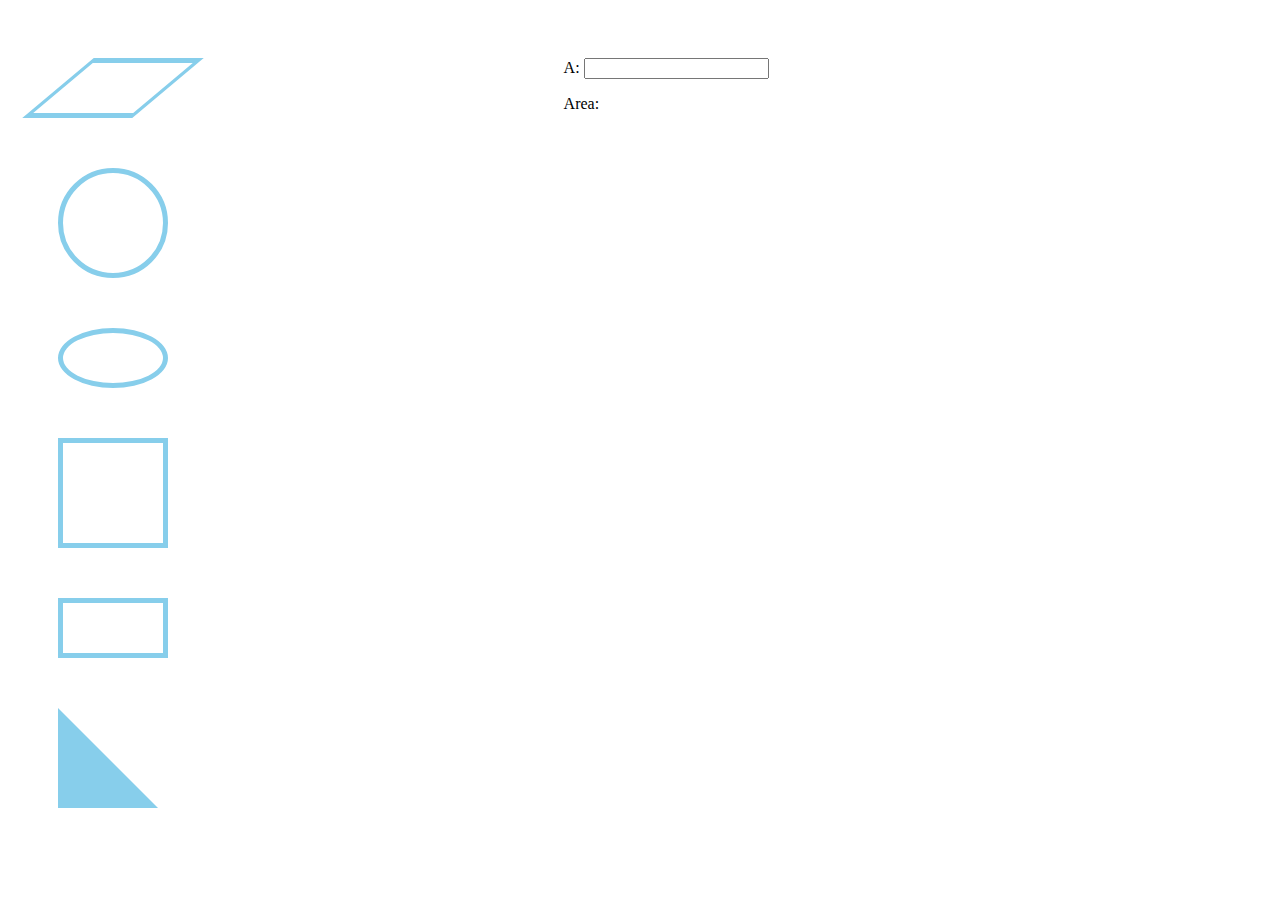
==== FL11_04_GT2/index.html @ 2ec45238 "started GT2" ====
<!DOCTYPE html>
<html lang="en">
<head>
	<meta charset="UTF-8">
	<meta name="viewport" content="width=device-width, initial-scale=1.0">
	<meta http-equiv="X-UA-Compatible" content="ie=edge">
	<title>Figures: Group Task #2</title>
	<link rel="stylesheet" href="style.css">
</head>
<body>
	<div class="wrapper">
			<div class="parallelogram first"></div>
			<div class="second">
				<label for="">A: </label>
				<input type="number" class="parallA">
				<p>Area: <span></span></p>
			</div>
			<div class="third"></div>
			<div class="fourth"></div>

			<div class="circle first"></div>
			<div class="second"></div>
			<div class="third"></div>
			<div class="fourth"></div>

			<div class="oval first"></div>
			<div class="second"></div>
			<div class="third"></div>
			<div class="fourth"></div>

			<div class="square first"></div>
			<div class="second"></div>
			<div class="third"></div>
			<div class="fourth"></div>

			<div class="rectangle first"></div>
			<div class="second"></div>
			<div class="third"></div>
			<div class="fourth"></div>

			<div class="triangle first"></div>
			<div class="second"></div>
			<div class="third"></div>
			<div class="fourth"></div>
	</div>
	<script src="script.js"></script>
</body>
</html>
---- FL11_04_GT2/style.css ----
.wrapper {
	position: relative;
	top: 50px;
	left: 50px;
	display: grid;
	grid-template-columns: 2fr 1fr 1fr 1fr;
}

.parallelogram,
.circle,
.oval,
.square,
.rectangle {
	background: transparent;
	border: 5px solid skyblue;
	margin-bottom: 50px; 
}

.parallelogram {
	width: 100px;
	height: 50px;
	transform: skew(-50deg);
}

.circle {
  height: 100px;
  width:  100px;
  border-radius: 50%;
}

.oval {
  height: 50px;
  width: 100px;
  border-radius: 50%;
}

.square {
  height: 100px;
  width:  100px;
}

.rectangle {
  height: 50px;
  width: 100px;
}

.triangle {
	width: 0;
	height: 0;
	border-left: 0px solid transparent;
	border-right: 100px solid transparent;
	border-bottom: 100px solid skyblue;
}
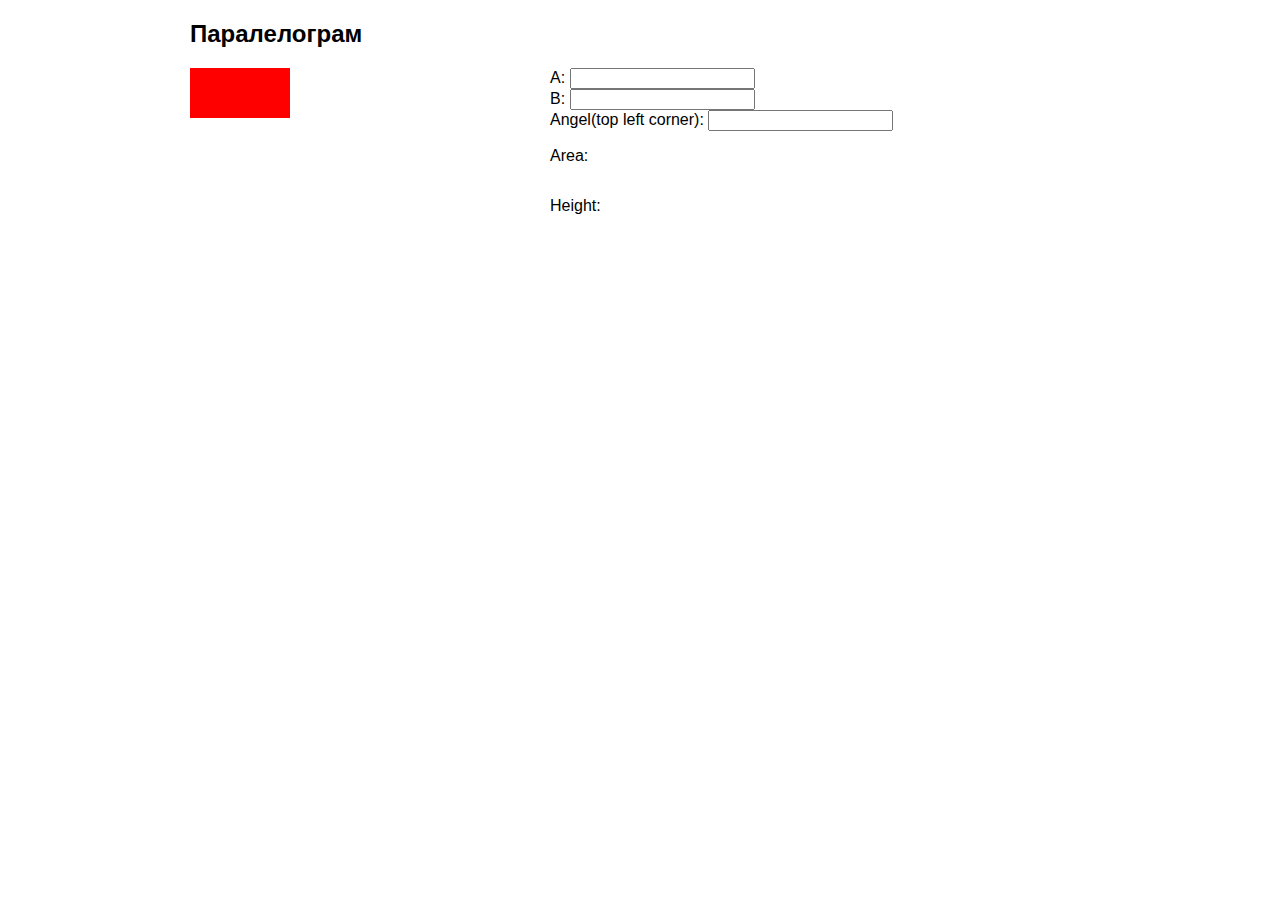
==== commit 9cd52dd6: "add paralelogramm" ====
--- a/FL11_04_GT2/index.html
+++ b/FL11_04_GT2/index.html
@@ -1,48 +1,31 @@
 <!DOCTYPE html>
 <html lang="en">
+
 <head>
 	<meta charset="UTF-8">
 	<meta name="viewport" content="width=device-width, initial-scale=1.0">
 	<meta http-equiv="X-UA-Compatible" content="ie=edge">
-	<title>Figures: Group Task #2</title>
 	<link rel="stylesheet" href="style.css">
+	<title>FL-04</title>
 </head>
+
 <body>
-	<div class="wrapper">
-			<div class="parallelogram first"></div>
-			<div class="second">
-				<label for="">A: </label>
-				<input type="number" class="parallA">
-				<p>Area: <span></span></p>
+	<div class="page-wrapper">
+		<h2>Паралелограм</h2>
+		<section class="geometric-figure">
+			<div class="geometric-figure__shape-wrapper">
+				<div class="shape parallelogram__shape" id="parallelogram"></div>
 			</div>
-			<div class="third"></div>
-			<div class="fourth"></div>
-
-			<div class="circle first"></div>
-			<div class="second"></div>
-			<div class="third"></div>
-			<div class="fourth"></div>
-
-			<div class="oval first"></div>
-			<div class="second"></div>
-			<div class="third"></div>
-			<div class="fourth"></div>
-
-			<div class="square first"></div>
-			<div class="second"></div>
-			<div class="third"></div>
-			<div class="fourth"></div>
-
-			<div class="rectangle first"></div>
-			<div class="second"></div>
-			<div class="third"></div>
-			<div class="fourth"></div>
-
-			<div class="triangle first"></div>
-			<div class="second"></div>
-			<div class="third"></div>
-			<div class="fourth"></div>
+			<div class="geometric-figure__settings">
+				<label for="">A: <input type="number" name="" value="" id="parallelogram-side-a"></label>
+				<label for="">B: <input type="number" name="" value="" id="parallelogram-side-b"></label>
+				<label for="">Angel(top left corner): <input type="number" name="" value="" id="parallelogram-angle"></label>
+				<p id="parallelogram-area">Area: <span></span></p>
+				<p id="parallelogram-height">Height: <span></span></p>
+			</div>
+		</section>
 	</div>
 	<script src="script.js"></script>
 </body>
+
 </html>--- a/FL11_04_GT2/style.css
+++ b/FL11_04_GT2/style.css
@@ -1,53 +1,28 @@
-.wrapper {
-	position: relative;
-	top: 50px;
-	left: 50px;
-	display: grid;
-	grid-template-columns: 2fr 1fr 1fr 1fr;
+html, body {
+  margin: 0;
+  padding: 0;
+  font-family: Arial, sans-serif;
 }
-
-.parallelogram,
-.circle,
-.oval,
-.square,
-.rectangle {
-	background: transparent;
-	border: 5px solid skyblue;
-	margin-bottom: 50px; 
+.page-wrapper {
+  max-width: 900px;
+  margin: 0 auto;
 }
-
-.parallelogram {
-	width: 100px;
-	height: 50px;
-	transform: skew(-50deg);
+.geometric-figure {
+  display: flex;
 }
-
-.circle {
-  height: 100px;
-  width:  100px;
-  border-radius: 50%;
+.geometric-figure__shape-wrapper {
+  width: 40%;
 }
-
-.oval {
+.geometric-figure__settings {
+  width: 60%;
+  display: flex;
+  flex-direction: column;
+}
+.shape {
+  background: red;
+  transition: all 0.1s ease-in-out;
+}
+.parallelogram__shape {
+  width: 100px;
   height: 50px;
-  width: 100px;
-  border-radius: 50%;
-}
-
-.square {
-  height: 100px;
-  width:  100px;
-}
-
-.rectangle {
-  height: 50px;
-  width: 100px;
-}
-
-.triangle {
-	width: 0;
-	height: 0;
-	border-left: 0px solid transparent;
-	border-right: 100px solid transparent;
-	border-bottom: 100px solid skyblue;
-}
+}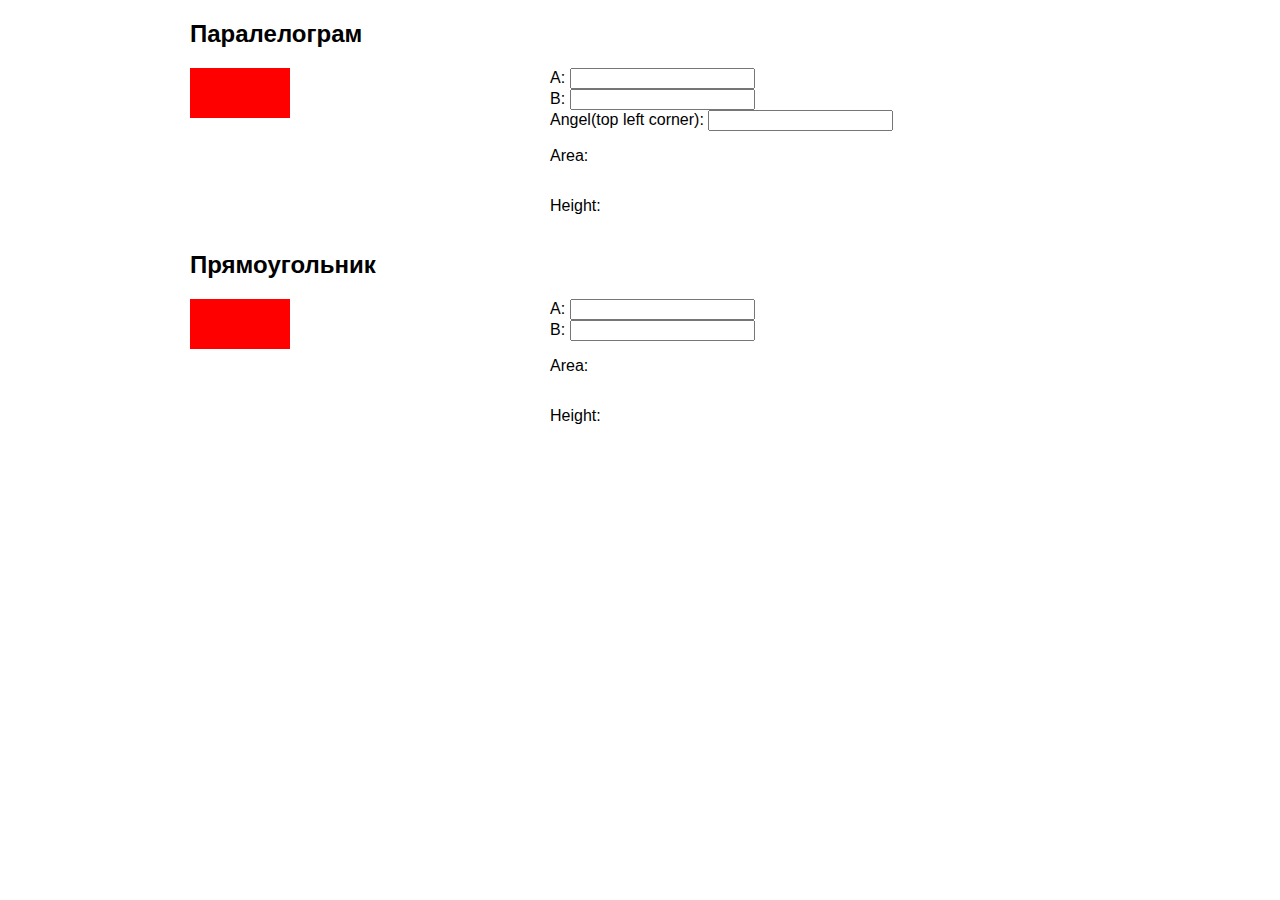
==== commit 50b77f7f: "add rectangle" ====
--- a/FL11_04_GT2/index.html
+++ b/FL11_04_GT2/index.html
@@ -11,6 +11,7 @@
 
 <body>
 	<div class="page-wrapper">
+			<!-- parallelogram by @SlavikSurminskiy  -->
 		<h2>Паралелограм</h2>
 		<section class="geometric-figure">
 			<div class="geometric-figure__shape-wrapper">
@@ -24,6 +25,20 @@
 				<p id="parallelogram-height">Height: <span></span></p>
 			</div>
 		</section>
+
+		<!-- rectangle by @aymkin -->
+		<h2>Прямоугольник</h2>
+			<section class="geometric-figure">
+				<div class="geometric-figure__shape-wrapper">
+					<div class="shape rectangle__shape" id="rectangle"></div>
+				</div>
+				<div class="geometric-figure__settings">
+					<label for="">A: <input type="number" name="" value="" id="rectangle-side-a"></label>
+					<label for="">B: <input type="number" name="" value="" id="rectangle-side-b"></label>
+					<p id="rectangle-area">Area: <span></span></p>
+					<p id="rectangle-height">Height: <span></span></p>
+				</div>
+		</section>
 	</div>
 	<script src="script.js"></script>
 </body>
--- a/FL11_04_GT2/style.css
+++ b/FL11_04_GT2/style.css
@@ -22,7 +22,8 @@
   background: red;
   transition: all 0.1s ease-in-out;
 }
-.parallelogram__shape {
+.parallelogram__shape,
+.rectangle__shape {
   width: 100px;
   height: 50px;
 }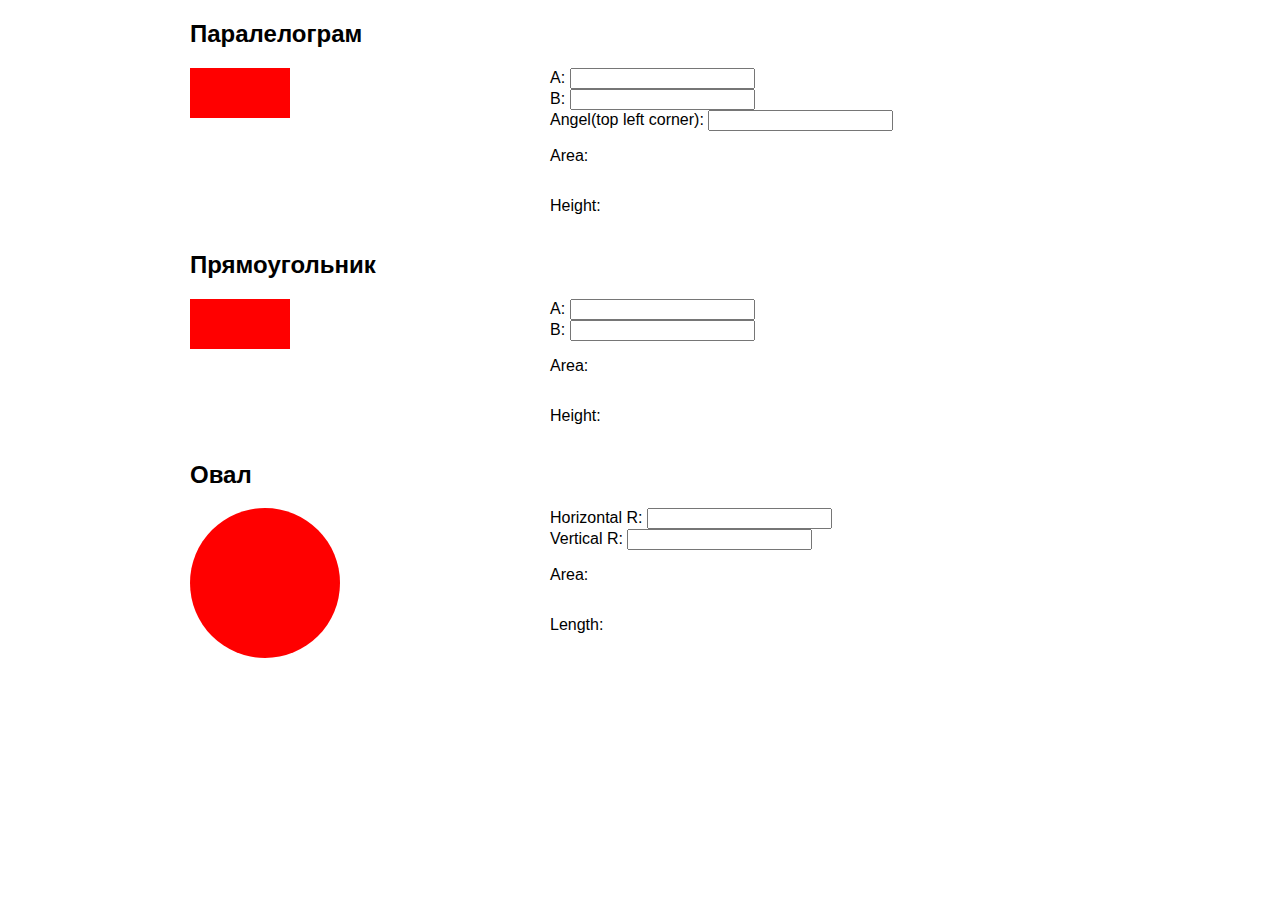
==== commit 1e3632f7: "add oval: need to be improved" ====
--- a/FL11_04_GT2/index.html
+++ b/FL11_04_GT2/index.html
@@ -11,7 +11,7 @@
 
 <body>
 	<div class="page-wrapper">
-			<!-- parallelogram by @SlavikSurminskiy  -->
+		<!-- parallelogram by @SlavikSurminskiy  -->
 		<h2>Паралелограм</h2>
 		<section class="geometric-figure">
 			<div class="geometric-figure__shape-wrapper">
@@ -28,17 +28,32 @@
 
 		<!-- rectangle by @aymkin -->
 		<h2>Прямоугольник</h2>
-			<section class="geometric-figure">
-				<div class="geometric-figure__shape-wrapper">
-					<div class="shape rectangle__shape" id="rectangle"></div>
-				</div>
-				<div class="geometric-figure__settings">
-					<label for="">A: <input type="number" name="" value="" id="rectangle-side-a"></label>
-					<label for="">B: <input type="number" name="" value="" id="rectangle-side-b"></label>
-					<p id="rectangle-area">Area: <span></span></p>
-					<p id="rectangle-height">Height: <span></span></p>
-				</div>
+		<section class="geometric-figure">
+			<div class="geometric-figure__shape-wrapper">
+				<div class="shape rectangle__shape" id="rectangle"></div>
+			</div>
+			<div class="geometric-figure__settings">
+				<label for="">A: <input type="number" name="" value="" id="rectangle-side-a"></label>
+				<label for="">B: <input type="number" name="" value="" id="rectangle-side-b"></label>
+				<p id="rectangle-area">Area: <span></span></p>
+				<p id="rectangle-height">Height: <span></span></p>
+			</div>
 		</section>
+
+		<!-- oval by @SlavikSurminskiy-->
+		<h2>Овал</h2>
+		<section class="geometric-figure">
+			<div class="geometric-figure__shape-wrapper">
+				<div class="shape oval__shape" id="oval"></div>
+			</div>
+			<div class="geometric-figure__settings">
+				<label for="">Horizontal R: <input type="number" name="" value="" id="oval-horizontal-radius"></label>
+				<label for="">Vertical R: <input type="number" name="" value="" id="oval-vertical-radius"></label>
+				<p id="oval-area">Area: <span></span></p>
+				<p id="oval-length">Length: <span></span></p>
+			</div>
+		</section>
+
 	</div>
 	<script src="script.js"></script>
 </body>
--- a/FL11_04_GT2/style.css
+++ b/FL11_04_GT2/style.css
@@ -9,6 +9,7 @@
 }
 .geometric-figure {
   display: flex;
+	z-index: -1;
 }
 .geometric-figure__shape-wrapper {
   width: 40%;
@@ -26,4 +27,9 @@
 .rectangle__shape {
   width: 100px;
   height: 50px;
+}
+.oval__shape {
+  width: 150px;
+  height: 150px;
+	border-radius: 50%;
 }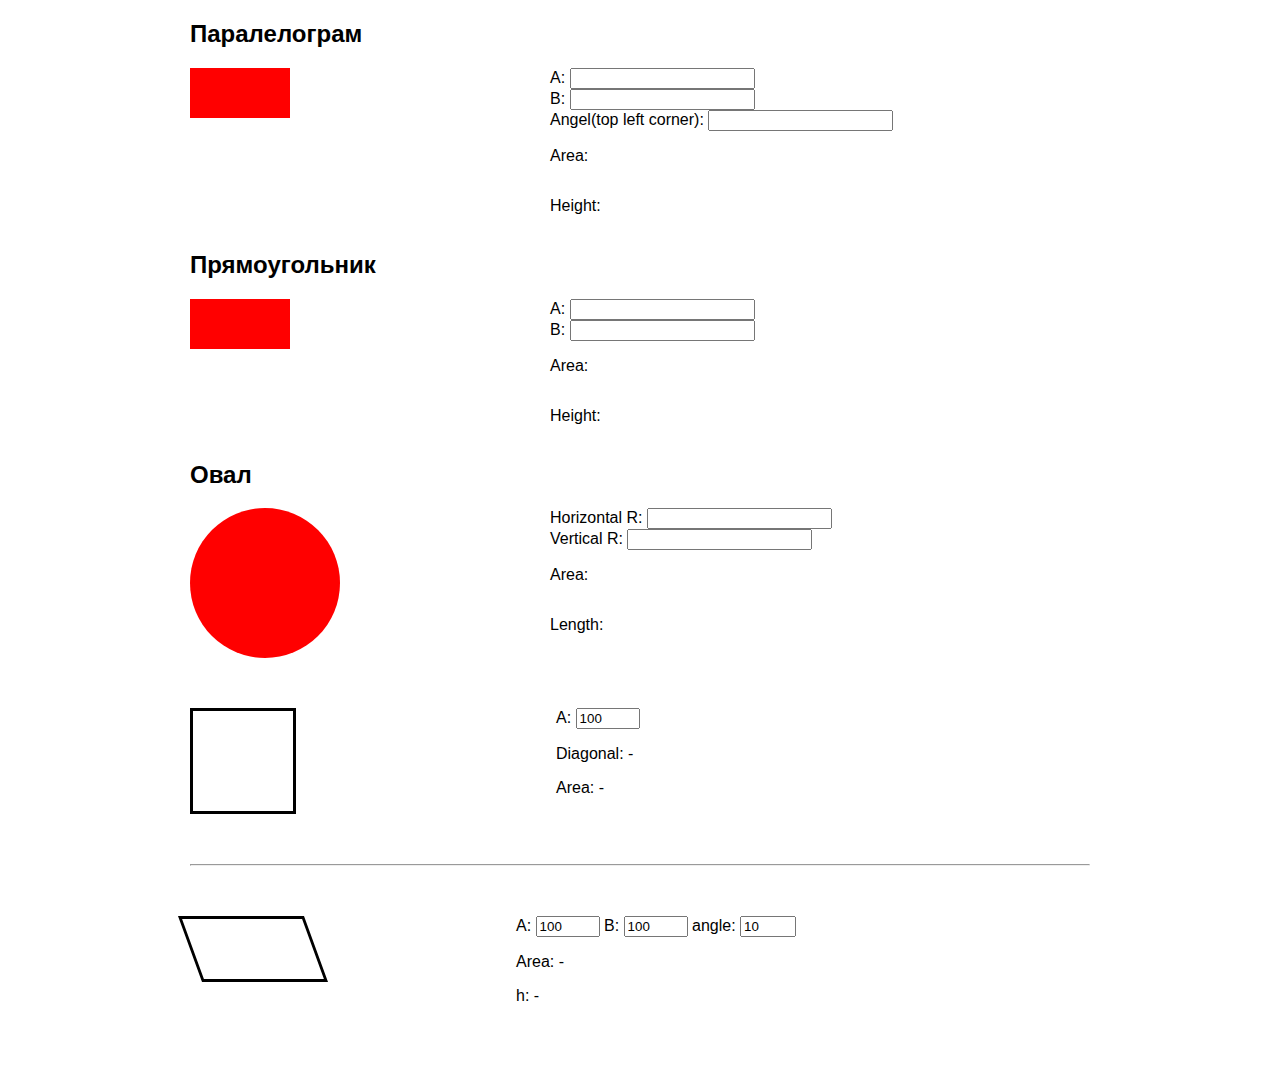
==== commit d34a7240: "Added square and parallelogram refactoring" ====
--- a/FL11_04_GT2/index.html
+++ b/FL11_04_GT2/index.html
@@ -54,6 +54,31 @@
 			</div>
 		</section>
 
+		<section class="wrapper">
+			<div id="block_id"></div>
+			<div class="box_wrap">
+				<label for="block_num"> A:
+					<input type="number" id="block_num" step='5' min="100" max="600" value="100"></label>
+				<p> Diagonal: <span class="diagonal"> - </span></p>
+				<p>Area: <span class="area"> - </span></p>
+			</div>
+		</section>
+
+		<hr>
+		<section class="wrapper">
+			<div id="parallelogram2"></div>
+			<div class="box_wrap">
+				<label for="block_A"> A:
+					<input type="number" id="block_A" step='5' min="100" max="600" value="100"></label>
+				<label for="block_B"> B:
+					<input type="number" id="block_B" step='5' min="100" max="600" value="100"> </label>
+				<label for="block_angle"> angle:
+					<input type="number" id="block_angle" min="10" max="60" value="10"> </label>
+				<p> Area: <span class="parallelogram_area"> - </span></p>
+				<p> h: <span class="parallelogram_height"> - </span></p>
+			</div>
+		</section>
+
 	</div>
 	<script src="script.js"></script>
 </body>
--- a/FL11_04_GT2/style.css
+++ b/FL11_04_GT2/style.css
@@ -32,4 +32,24 @@
   width: 150px;
   height: 150px;
 	border-radius: 50%;
+}
+
+.wrapper {
+  display: flex;
+  margin: 50px 0;
+}
+
+#block_id {
+  border: 3px solid black;
+  height: 100px;
+  width: 100px;
+  margin-right: 260px;
+}
+
+#parallelogram2 {
+  width: 120px;
+  height: 60px;
+  transform: skew(20deg);
+  border: 3px solid black;
+  margin-right: 200px;
 }